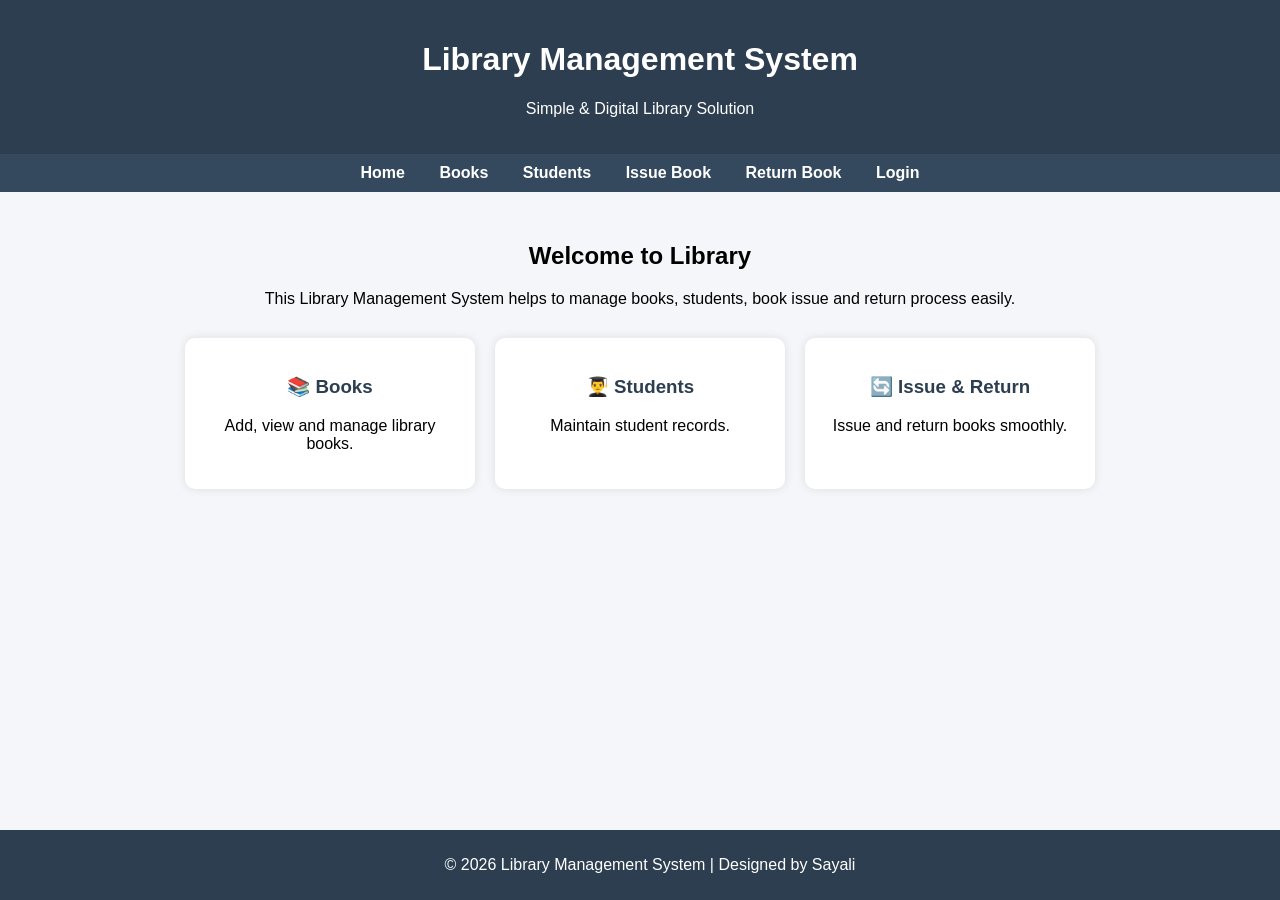
==== home.html @ 3449df5c "Rename index.html to home.html" ====
<!DOCTYPE html>
<html lang="en">
<head>
    <meta charset="UTF-8">
    <title>Library Management System</title>
    <link rel="stylesheet" href="style.css">
</head>
<body>

<header>
    <h1>Library Management System</h1>
    <p>Simple & Digital Library Solution</p>
</header>

<nav>
    <a href="index.html">Home</a>
    <a href="books.html">Books</a>
    <a href="students.html">Students</a>
    <a href="issue.html">Issue Book</a>
    <a href="return.html">Return Book</a>
    <a href="login.html">Login</a>
</nav>

<section class="content">
    <h2>Welcome to Library</h2>
    <p>
        This Library Management System helps to manage books,
        students, book issue and return process easily.
    </p>

    <div class="cards">
        <div class="card">
            <h3>📚 Books</h3>
            <p>Add, view and manage library books.</p>
        </div>

        <div class="card">
            <h3>👨‍🎓 Students</h3>
            <p>Maintain student records.</p>
        </div>

        <div class="card">
            <h3>🔄 Issue & Return</h3>
            <p>Issue and return books smoothly.</p>
        </div>
    </div>
</section>

<footer>
    <p>© 2026 Library Management System | Designed by Sayali</p>
</footer>

</body>
</html>
---- style.css ----
/* General Body */
body {
    margin: 0;
    font-family: Arial, sans-serif;
    background-color: #f4f6f9;
}

/* Header */
header {
    background-color: #2c3e50;
    color: white;
    text-align: center;
    padding: 20px;
}

/* Navigation */
nav {
    background-color: #34495e;
    padding: 10px;
    text-align: center;
}

nav a {
    color: white;
    margin: 15px;
    text-decoration: none;
    font-weight: bold;
}

nav a:hover {
    text-decoration: underline;
}

/* Content */
.content {
    padding: 30px;
    text-align: center;
}

.cards {
    display: flex;
    justify-content: center;
    gap: 20px;
    margin-top: 30px;
}

.card {
    background-color: white;
    padding: 20px;
    width: 250px;
    border-radius: 10px;
    box-shadow: 0 0 10px rgba(0,0,0,0.1);
}

.card h3 {
    color: #2c3e50;
}

/* Footer */
footer {
    background-color: #2c3e50;
    color: white;
    text-align: center;
    padding: 10px;
    position: fixed;
    width: 100%;
    bottom: 0;
}

/* Login Box */
.login-box {
    width: 350px;
    margin: 100px auto;
    background: white;
    padding: 25px;
    border-radius: 10px;
    box-shadow: 0 0 10px rgba(0,0,0,0.1);
}

.login-box h2 {
    text-align: center;
    margin-bottom: 20px;
}

.login-box input {
    width: 100%;
    padding: 10px;
    margin: 10px 0;
}

.login-box button {
    width: 100%;
    padding: 10px;
    background: #2c3e50;
    color: white;
    border: none;
    cursor: pointer;
}

.login-box button:hover {
    background: #34495e;
}
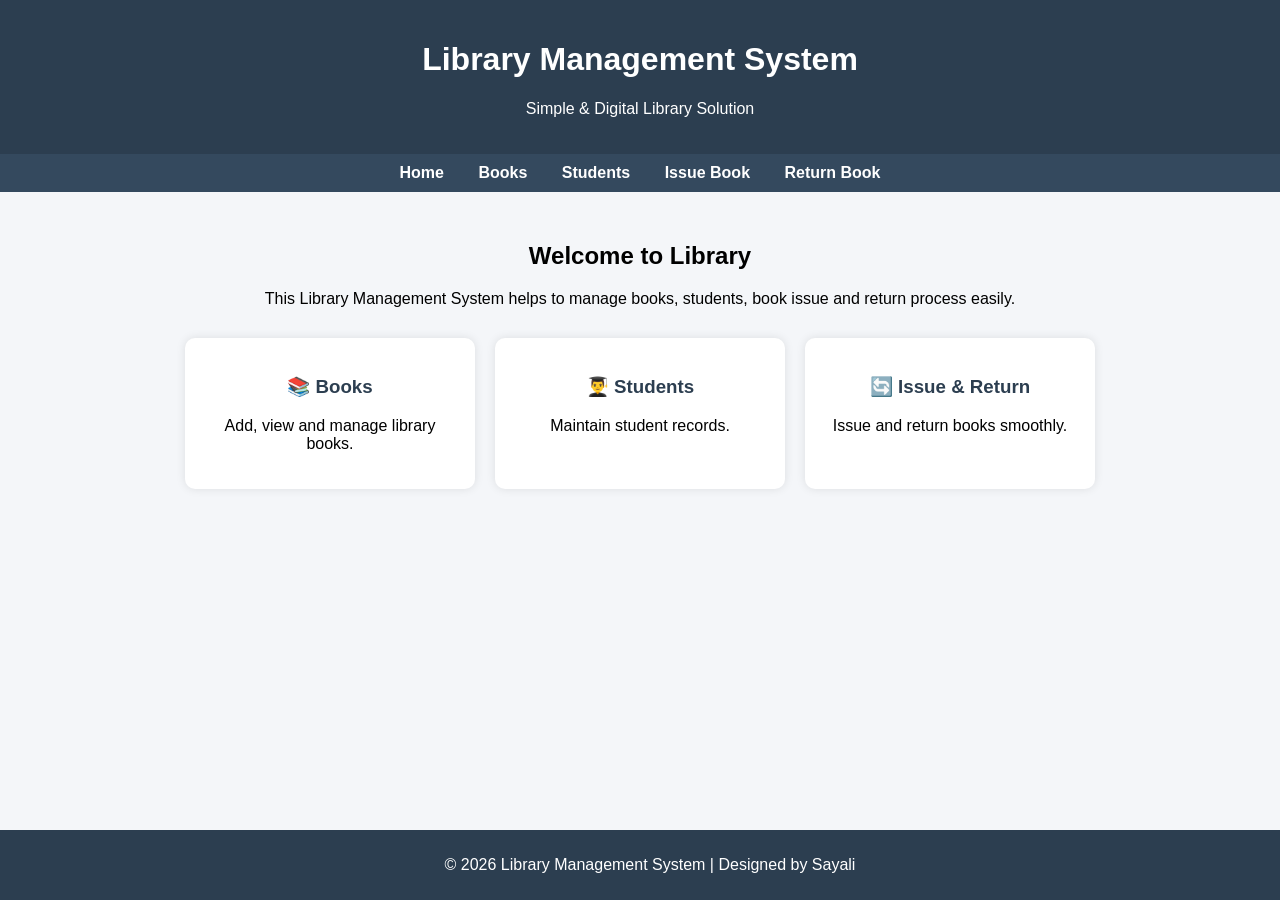
==== commit 66eff346: "Update home.html" ====
--- a/home.html
+++ b/home.html
@@ -18,7 +18,7 @@
     <a href="students.html">Students</a>
     <a href="issue.html">Issue Book</a>
     <a href="return.html">Return Book</a>
-    <a href="login.html">Login</a>
+   
 </nav>
 
 <section class="content">
